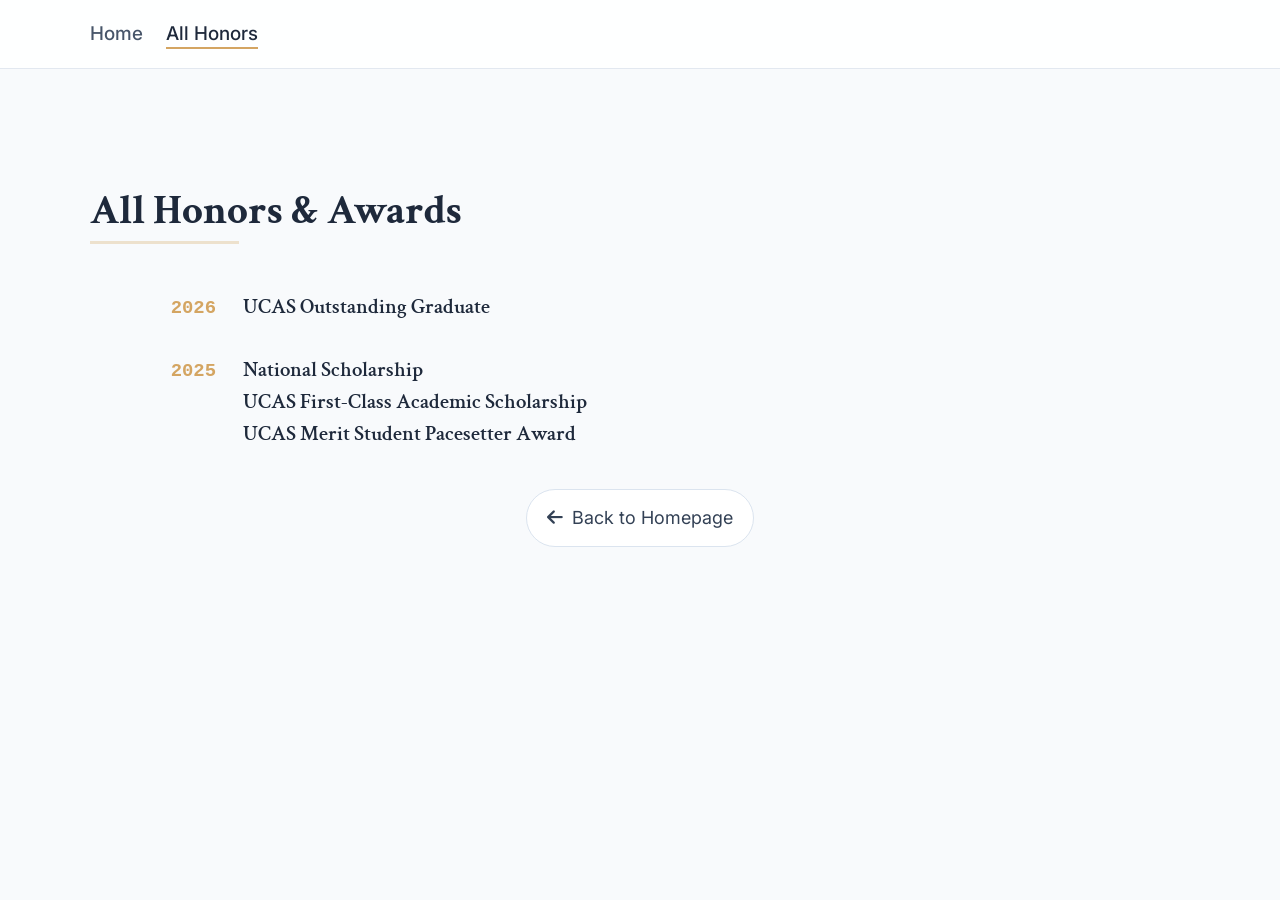
==== pages/all-honors.html @ 529538ad "update" ====
<!DOCTYPE html>
<html lang="en">
<head>
    <meta charset="UTF-8">
    <meta name="viewport" content="width=device-width, initial-scale=1.0">
    <title>All Honors & Awards - Your Name</title>
    <link rel="stylesheet" href="../styles.css">
    <link rel="stylesheet" href="https://cdnjs.cloudflare.com/ajax/libs/font-awesome/6.4.0/css/all.min.css">
</head>
<body>
    <nav class="top-nav">
        <ul class="nav-links" style="display:flex; gap:1.25rem; align-items:center; padding:1rem 1.25rem; max-width:1100px; margin:0 auto;">
            <li><a href="../index.html" class="nav-item">Home</a></li>
            <li><a href="#" class="nav-item active">All Honors</a></li>
        </ul>
    </nav>

    <div class="content-container">
        <div class="main-wrapper">
            <main class="main-content">
                <section id="all-honors" class="section">
                    <h2 class="section-title">All Honors & Awards</h2>
                    <div class="content-block">
                        <div id="all-honors-container" class="honors-list"></div>
                        <div class="view-all-container">
                            <a href="../index.html" class="view-all-btn"><i class="fas fa-arrow-left"></i> Back to Homepage</a>
                        </div>
                    </div>
                </section>
            </main>
        </div>
    </div>

    <script src="../script.js"></script>
</body>
</html>
---- styles.css ----
@import url('https://fonts.googleapis.com/css2?family=Crimson+Text:ital,wght@0,400;0,600;0,700;1,400&family=Inter:wght@300;400;500;600;700&family=Kalam:wght@300;400;700&display=swap');

html {
    font-size: 18px;
}

body {
    font-family: 'Inter', sans-serif;
    color: #0f172a;
    background-color: #f8fafc;
    font-size: 1.05rem;
    line-height: 1.7;
    margin: 0;
}

h1, h2, h3, h4, h5, h6 {
    font-family: 'Crimson Text', serif;
}

a {
    color: inherit;
}

.font-serif {
    font-family: 'Crimson Text', serif;
}

.font-sans {
    font-family: 'Inter', sans-serif;
}

.glass {
    background: rgba(255, 255, 255, 0.85);
    backdrop-filter: blur(12px);
    -webkit-backdrop-filter: blur(12px);
    border-bottom: 1px solid rgba(255, 255, 255, 0.3);
    box-shadow: 0 4px 30px rgba(0, 0, 0, 0.03);
}

.top-nav {
    background: rgba(255, 255, 255, 0.92);
    border-bottom: 1px solid #e2e8f0;
}

.nav-links {
    list-style: none;
    margin: 0;
    padding: 0;
}

.nav-item {
    position: relative;
    font-size: 1.05rem;
    font-weight: 500;
    color: #475569;
    transition: color 0.2s;
    text-decoration: none;
}

.nav-item:hover,
.nav-item.active {
    color: #1e293b;
}

.nav-item::after {
    content: '';
    position: absolute;
    width: 0;
    height: 2px;
    bottom: -4px;
    left: 0;
    background-color: #d4a562;
    transition: width 0.3s ease;
}

.nav-item:hover::after,
.nav-item.active::after {
    width: 100%;
}

.profile-image-container {
    position: relative;
    z-index: 10;
}

section {
    position: relative;
}

.section-header h2,
.section-title {
    position: relative;
    display: inline-block;
}

.section-header h2::after,
.section-title::after {
    content: '';
    position: absolute;
    bottom: 2px;
    left: 0;
    width: 40%;
    height: 3px;
    background-color: rgba(212, 165, 98, 0.3);
    z-index: -1;
}

.grid-layout {
    display: grid;
    grid-template-columns: 1fr;
    gap: 2rem;
}

@media (min-width: 1024px) {
    .grid-layout {
        grid-template-columns: 320px 1fr;
        gap: 4rem;
        align-items: start;
    }
}

.contact-card {
    transition: all 0.3s ease;
}

.contact-card:hover {
    transform: translateY(-2px);
    box-shadow: 0 10px 15px -3px rgba(0, 0, 0, 0.1), 0 4px 6px -2px rgba(0, 0, 0, 0.05);
    border-color: #cbd5e1;
}

::-webkit-scrollbar {
    width: 8px;
}

::-webkit-scrollbar-track {
    background: #f1f5f9;
}

::-webkit-scrollbar-thumb {
    background: #cbd5e1;
    border-radius: 4px;
}

::-webkit-scrollbar-thumb:hover {
    background: #94a3b8;
}

.text-accent {
    color: #d4a562;
}

.bg-accent {
    background-color: #d4a562;
}

.border-accent {
    border-color: #d4a562;
}

.hover\:text-accent:hover {
    color: #d4a562;
}

details summary {
    cursor: pointer;
    transition: all 0.2s cubic-bezier(0.4, 0, 0.2, 1);
    text-align: justify;
}

.formal-font {
    font-family: 'Times New Roman', Times, serif;
    font-size: 1.2rem;
    line-height: 1.75;
}

.link-highlight {
    color: #b7791f;
    text-decoration: none;
    border-bottom: 1px solid rgba(212, 165, 98, 0.35);
}

.link-highlight:hover {
    color: #8b5e2b;
}

.social-btn {
    width: 2.5rem;
    height: 2.5rem;
    display: inline-flex;
    align-items: center;
    justify-content: center;
    border-radius: 999px;
    border: 1px solid #e2e8f0;
    color: #475569;
    background: #ffffff;
    text-decoration: none;
    transition: all 0.2s ease;
    box-shadow: 0 6px 18px -16px rgba(15, 23, 42, 0.55);
}

.social-btn:hover {
    border-color: rgba(212, 165, 98, 0.5);
    color: #b7791f;
    transform: translateY(-1px);
}

.timeline-item {
    align-items: flex-start;
}

.school-logo-container {
    box-sizing: border-box;
}

.content-container {
    max-width: 1100px;
    margin: 0 auto;
    padding: 6rem 1.25rem 3rem;
}

.main-wrapper {
    width: 100%;
}

.main-content {
    width: 100%;
}

.section {
    background: transparent;
}

.section-title {
    font-size: 2.25rem;
    font-weight: 700;
    color: #1e293b;
    margin: 0 0 1rem;
}

.subtitle-text {
    font-size: 1.05rem;
    color: #64748b;
    margin-left: 0.5rem;
}

.content-block {
    margin-top: 1.5rem;
}

.view-all-container {
    margin-top: 2rem;
    display: flex;
    justify-content: center;
}

.view-all-btn {
    display: inline-flex;
    align-items: center;
    gap: 0.5rem;
    font-size: 1rem;
    padding: 0.7rem 1.1rem;
    border-radius: 999px;
    border: 1px solid #dbe4ef;
    background: #ffffff;
    color: #334155;
    text-decoration: none;
    transition: all 0.2s ease;
}

.view-all-btn:hover {
    border-color: rgba(212, 165, 98, 0.55);
    color: #b7791f;
    background: #fffaf0;
}

.publication-filters {
    display: flex;
    flex-wrap: wrap;
    gap: 0.75rem;
    margin: 1rem 0 0;
}

.filter-link {
    display: inline-flex;
    align-items: center;
    gap: 0.45rem;
    padding: 0.55rem 0.95rem;
    border-radius: 999px;
    border: 1px solid #dbe4ef;
    background: #ffffff;
    color: #475569;
    font-size: 1rem;
    text-decoration: none;
    transition: all 0.2s ease;
}

.filter-link:hover,
.filter-link.active {
    background: #1e293b;
    border-color: #1e293b;
    color: #ffffff;
}

.empty-state {
    text-align: center;
    color: #64748b;
    padding: 2rem 0;
}

.pub-year-group {
    margin-bottom: 2rem;
}

.pub-year-header {
    font-family: 'Inter', sans-serif;
    font-size: 1.5rem;
    font-weight: 700;
    font-style: italic;
    letter-spacing: 0.05em;
    color: #1e293b;
    margin-bottom: 1rem;
    border-bottom: 2px solid #e2e8f0;
    padding-bottom: 0.25rem;
    display: inline-block;
}

.pub-list-ul {
    list-style: none;
    padding-left: 0;
    margin: 0;
    display: flex;
    flex-direction: column;
    gap: 1.4rem;
}

.pub-list-item {
    display: flex;
    gap: 1.4rem;
    align-items: flex-start;
    padding: 1.2rem;
    border: 1px solid #e2e8f0;
    border-radius: 18px;
    background: linear-gradient(135deg, #ffffff 0%, #f8fafc 100%);
    transition: border-color 0.25s ease, background-color 0.25s ease;
    line-height: 1.5;
}

.pub-list-item:hover {
    border-color: rgba(212, 165, 98, 0.55);
}

.pub-content-wrapper {
    width: 100%;
    flex: 1 1 auto;
}

.pub-line-1 {
    display: flex;
    flex-wrap: wrap;
    align-items: center;
    gap: 0.55rem;
    font-size: 1.12rem;
    margin-bottom: 0.45rem;
}

.pub-title-text {
    font-weight: 600;
    color: #1e293b;
    font-size: 1.2rem;
    line-height: 1.4;
    flex: 0 1 auto;
}

.pub-line-2 {
    font-size: 1.05rem;
    color: #4b5563;
    margin-bottom: 0.35rem;
}

.pub-line-2 strong,
.pub-line-2 b {
    color: #1e293b;
    font-weight: 600;
}

.pub-line-3 {
    font-size: 1rem;
    color: #64748b;
    display: flex;
    flex-wrap: wrap;
    align-items: center;
    gap: 0.35rem;
}

.pub-line-4 {
    display: flex;
    flex-wrap: wrap;
    gap: 0.45rem;
    margin-top: 0.45rem;
}

.pub-link-btn {
    display: inline-block;
    font-size: 0.88rem;
    font-weight: 600;
    padding: 0.28rem 0.75rem;
    border: 1px solid #dbe4ef;
    border-radius: 999px;
    color: #475569;
    text-decoration: none;
    transition: all 0.2s;
    background-color: #ffffff;
    box-shadow: 0 8px 16px -14px rgba(15, 23, 42, 0.45);
}

.pub-link-btn:hover {
    border-color: rgba(212, 165, 98, 0.55);
    color: #b7791f;
    background-color: #fffaf0;
}

.pub-link-btn.is-placeholder {
    color: #94a3b8;
    border-style: dashed;
    background-color: #f8fafc;
    cursor: default;
}

.pub-venue-tag {
    display: inline-flex;
    align-items: center;
    justify-content: center;
    padding: 0.28rem 0.8rem;
    border-radius: 999px;
    border: 1px solid rgba(148, 163, 184, 0.28);
    background: rgba(255, 255, 255, 0.96);
    font-size: 0.88rem;
    font-weight: 700;
    letter-spacing: 0.04em;
    white-space: nowrap;
}

.pub-venue-inline-tag {
    padding: 0.2rem 0.62rem;
    font-size: 0.8rem;
    letter-spacing: 0.025em;
}

.tag-conference {
    color: #b7791f;
    border-color: rgba(212, 165, 98, 0.36);
    background: #fffaf0;
}

.tag-under-review {
    color: #2563eb;
    border-color: rgba(37, 99, 235, 0.22);
    background: #eff6ff;
}

.pub-badge-highlight {
    display: inline-block;
    background-color: #ef4444;
    color: #ffffff;
    font-size: 0.85rem;
    font-weight: 700;
    padding: 0.2rem 0.55rem;
    border-radius: 999px;
    line-height: 1.2;
}

.pub-list-item.with-thumbnail-expanded {
    display: flex;
}

.pub-thumbnail-box {
    width: 300px;
    aspect-ratio: 16 / 9;
    flex-shrink: 0;
    order: -1;
    position: relative;
    border-radius: 14px;
    overflow: hidden;
    background: linear-gradient(180deg, #f8fafc 0%, #eef2f7 100%);
    border: 1px solid rgba(226, 232, 240, 0.9);
    padding: 0.35rem;
}

.pub-thumbnail-box img {
    width: 100%;
    height: 100%;
    display: block;
    border-radius: 10px;
    object-fit: contain;
    background: #ffffff;
}

.news-item {
    display: grid;
    grid-template-columns: 6.5rem 1fr;
    gap: 1.5rem;
    align-items: baseline;
    padding-bottom: 0.5rem;
    border-bottom: 1px dashed #e2e8f0;
}

.news-item:last-child {
    border-bottom: none;
}

.news-date {
    font-family: 'Kalam', cursive;
    font-weight: 400;
    font-size: 1.05rem;
    color: #64748b;
    white-space: nowrap;
}

.news-content {
    font-family: 'Kalam', cursive;
    font-size: 1.12rem;
    color: #334155;
    line-height: 1.6;
}

.news-content a {
    color: #b7791f;
    text-decoration: none;
}

.honor-item {
    display: grid;
    grid-template-columns: 7rem 1fr;
    gap: 1.5rem;
    align-items: baseline;
    margin-bottom: 1.5rem;
}

.honor-year {
    font-family: 'Courier New', Courier, monospace;
    font-weight: 700;
    font-size: 1.05rem;
    color: #d4a562;
    text-align: right;
    white-space: nowrap;
}

.honor-content h3 {
    font-size: 1.15rem;
    font-weight: 600;
    color: #1e293b;
    margin: 0 0 0.2rem;
    line-height: 1.55;
}

.honor-content p {
    margin: 0;
    color: #475569;
    font-size: 1.05rem;
}

.patent-item .pub-line-3 {
    gap: 0.65rem;
}

.timeline-content h3 {
    font-size: 1.15rem;
}

.timeline-content p {
    font-size: 1.05rem;
}

@media (max-width: 640px) {
    .content-container {
        padding-top: 5rem;
    }

    .news-item,
    .honor-item {
        grid-template-columns: 1fr;
        gap: 0.4rem;
    }

    .honor-year {
        text-align: left;
    }

    .pub-list-item,
    .pub-list-item.with-thumbnail-expanded {
        flex-direction: column;
    }

    .pub-thumbnail-box {
        width: 100%;
        max-width: none;
    }

    .publication-filters {
        flex-direction: column;
        align-items: stretch;
    }
}
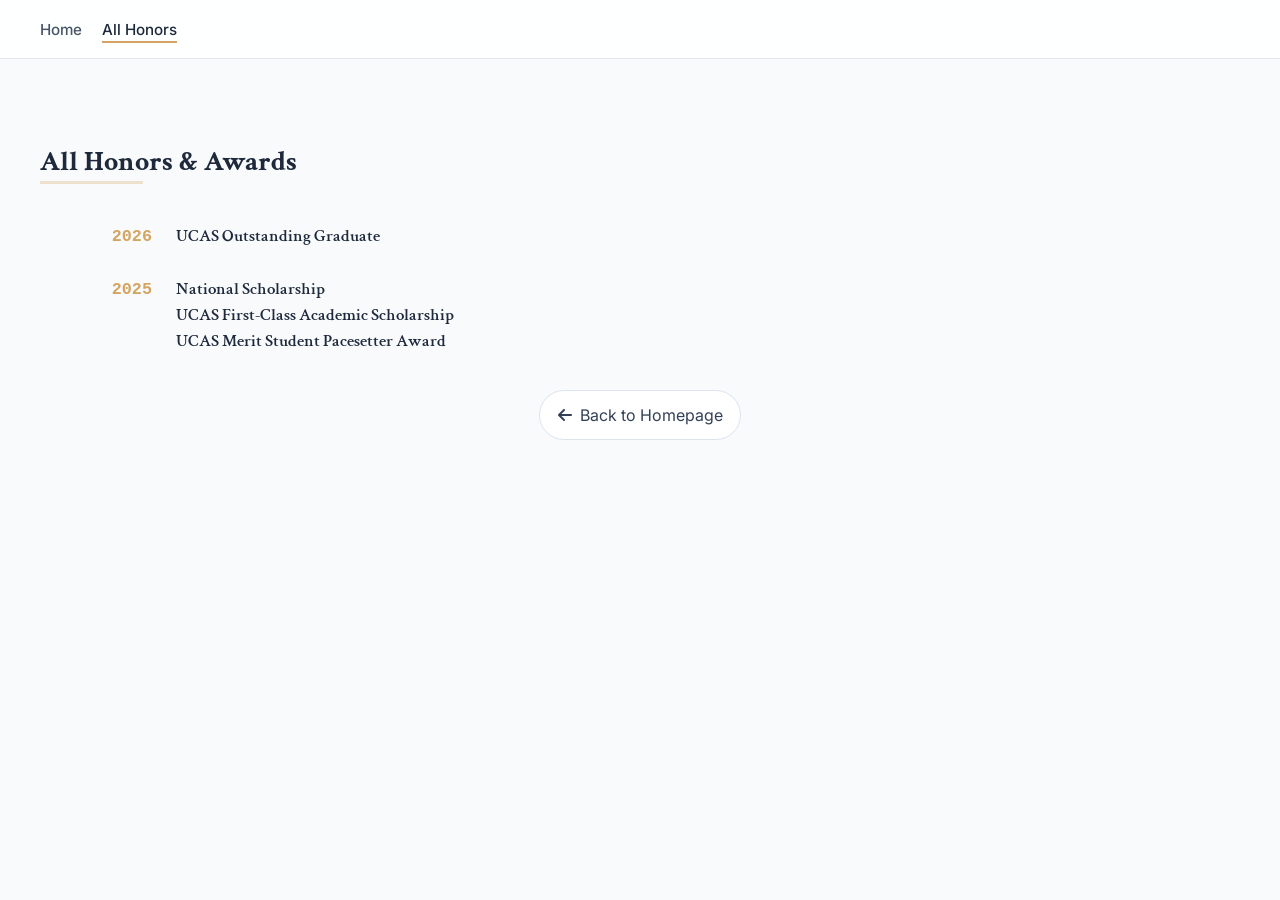
==== commit 0f6445fc: "update" ====
--- a/pages/all-honors.html
+++ b/pages/all-honors.html
@@ -9,7 +9,7 @@
 </head>
 <body>
     <nav class="top-nav">
-        <ul class="nav-links" style="display:flex; gap:1.25rem; align-items:center; padding:1rem 1.25rem; max-width:1100px; margin:0 auto;">
+        <ul class="nav-links" style="display:flex; gap:1.25rem; align-items:center; padding:1rem 1.25rem; max-width:1200px;; margin:0 auto;">
             <li><a href="../index.html" class="nav-item">Home</a></li>
             <li><a href="#" class="nav-item active">All Honors</a></li>
         </ul>
--- a/styles.css
+++ b/styles.css
@@ -1,15 +1,15 @@
 @import url('https://fonts.googleapis.com/css2?family=Crimson+Text:ital,wght@0,400;0,600;0,700;1,400&family=Inter:wght@300;400;500;600;700&family=Kalam:wght@300;400;700&display=swap');
 
 html {
-    font-size: 18px;
+    font-size: 16px;
 }
 
 body {
     font-family: 'Inter', sans-serif;
     color: #0f172a;
     background-color: #f8fafc;
-    font-size: 1.05rem;
-    line-height: 1.7;
+    font-size: 1rem;
+    line-height: 1.65;
     margin: 0;
 }
 
@@ -50,7 +50,7 @@
 
 .nav-item {
     position: relative;
-    font-size: 1.05rem;
+    font-size: 0.95rem;
     font-weight: 500;
     color: #475569;
     transition: color 0.2s;
@@ -113,8 +113,8 @@
 
 @media (min-width: 1024px) {
     .grid-layout {
-        grid-template-columns: 320px 1fr;
-        gap: 4rem;
+        grid-template-columns: 260px 1fr;
+        gap: 2.5rem;
         align-items: start;
     }
 }
@@ -170,7 +170,7 @@
 
 .formal-font {
     font-family: 'Times New Roman', Times, serif;
-    font-size: 1.2rem;
+    font-size: 1.05rem;
     line-height: 1.75;
 }
 
@@ -185,8 +185,8 @@
 }
 
 .social-btn {
-    width: 2.5rem;
-    height: 2.5rem;
+    width: 2.25rem;
+    height: 2.25rem;
     display: inline-flex;
     align-items: center;
     justify-content: center;
@@ -214,9 +214,9 @@
 }
 
 .content-container {
-    max-width: 1100px;
+    max-width: 1200px;
     margin: 0 auto;
-    padding: 6rem 1.25rem 3rem;
+    padding: 5rem 1.25rem 2.5rem;
 }
 
 .main-wrapper {
@@ -232,10 +232,10 @@
 }
 
 .section-title {
-    font-size: 2.25rem;
+    font-size: 1.75rem;
     font-weight: 700;
     color: #1e293b;
-    margin: 0 0 1rem;
+    margin: 0 0 0.85rem;
 }
 
 .subtitle-text {
@@ -314,7 +314,7 @@
 
 .pub-year-header {
     font-family: 'Inter', sans-serif;
-    font-size: 1.5rem;
+    font-size: 1.25rem;
     font-weight: 700;
     font-style: italic;
     letter-spacing: 0.05em;
@@ -336,9 +336,9 @@
 
 .pub-list-item {
     display: flex;
-    gap: 1.4rem;
+    gap: 1.1rem;
     align-items: flex-start;
-    padding: 1.2rem;
+    padding: 1rem;
     border: 1px solid #e2e8f0;
     border-radius: 18px;
     background: linear-gradient(135deg, #ffffff 0%, #f8fafc 100%);
@@ -360,14 +360,14 @@
     flex-wrap: wrap;
     align-items: center;
     gap: 0.55rem;
-    font-size: 1.12rem;
+    font-size: 1rem;
     margin-bottom: 0.45rem;
 }
 
 .pub-title-text {
     font-weight: 600;
     color: #1e293b;
-    font-size: 1.2rem;
+    font-size: 1.05rem;
     line-height: 1.4;
     flex: 0 1 auto;
 }
@@ -475,7 +475,7 @@
 }
 
 .pub-thumbnail-box {
-    width: 300px;
+    width: 220px;
     aspect-ratio: 16 / 9;
     flex-shrink: 0;
     order: -1;
@@ -519,7 +519,7 @@
 
 .news-content {
     font-family: 'Kalam', cursive;
-    font-size: 1.12rem;
+    font-size: 1.02rem;
     color: #334155;
     line-height: 1.6;
 }
@@ -547,7 +547,7 @@
 }
 
 .honor-content h3 {
-    font-size: 1.15rem;
+    font-size: 1.05rem;
     font-weight: 600;
     color: #1e293b;
     margin: 0 0 0.2rem;
@@ -565,7 +565,7 @@
 }
 
 .timeline-content h3 {
-    font-size: 1.15rem;
+    font-size: 1.05rem;
 }
 
 .timeline-content p {
